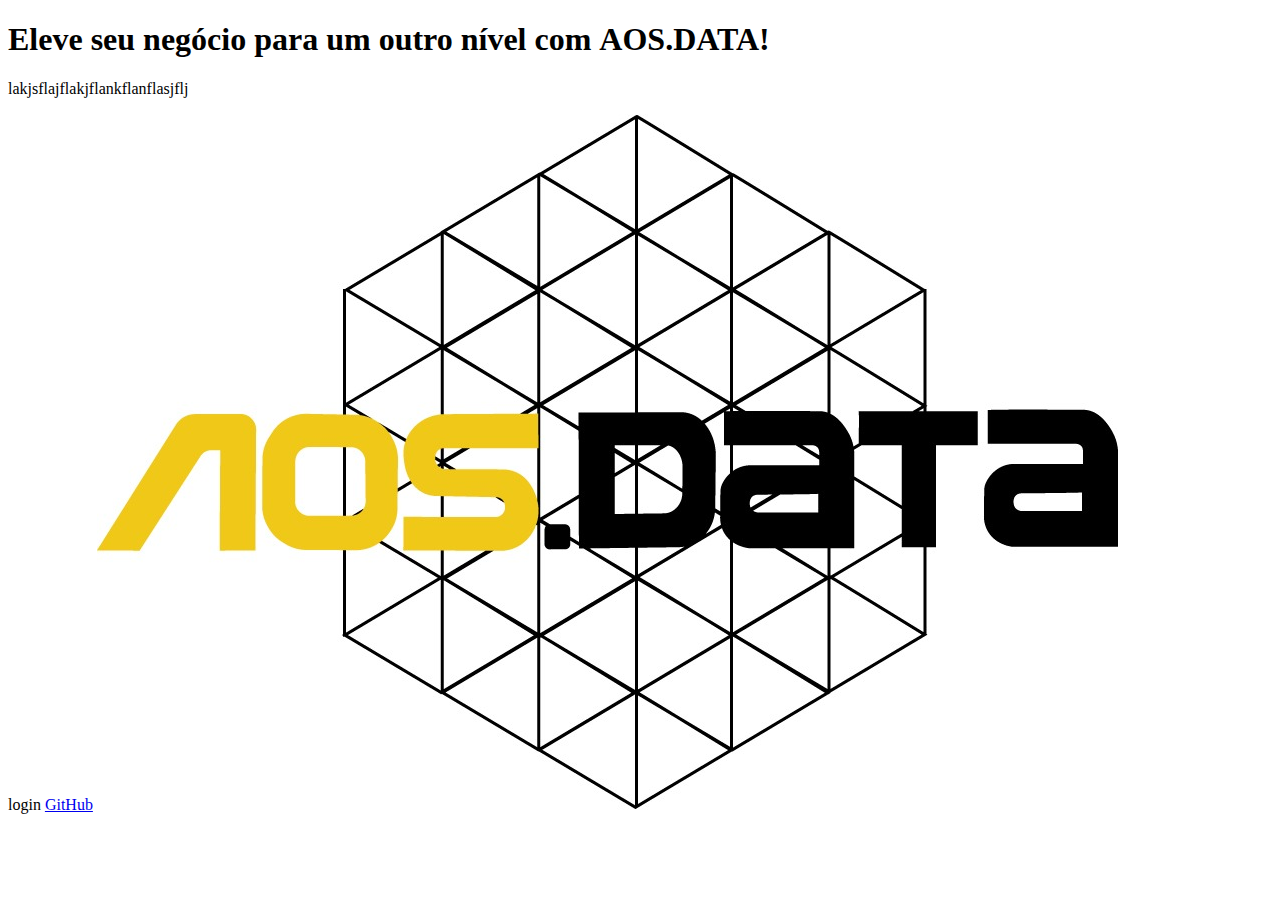
==== HTML/index.html @ fffd3bee "Add files via upload" ====
<!DOCTYPE html>
<html lang="pt-br">
<head>
    <meta charset="UTF-8">
    <meta http-equiv="X-UA-Compatible" content="IE=edge">
    <meta name="viewport" content="width=device-width, initial-scale=1.0">
    <title>Portifolio</title>
</head>
<body>
    <header></header>
    <main>
        <h1>Eleve seu negócio para um outro nível com <strong>AOS.DATA</strong>!</h1>
        <p>lakjsflajflakjflankflanflasjflj</p>
        <a>login</a>
        <a href="https://github.com/LucasOliveira321">GitHub</a>
        <img src="AOS - Logo com cubo v1.jpeg" alt="Logo AOS.DATA" >
    </main>
    <footer></footer>
</body>
</html>
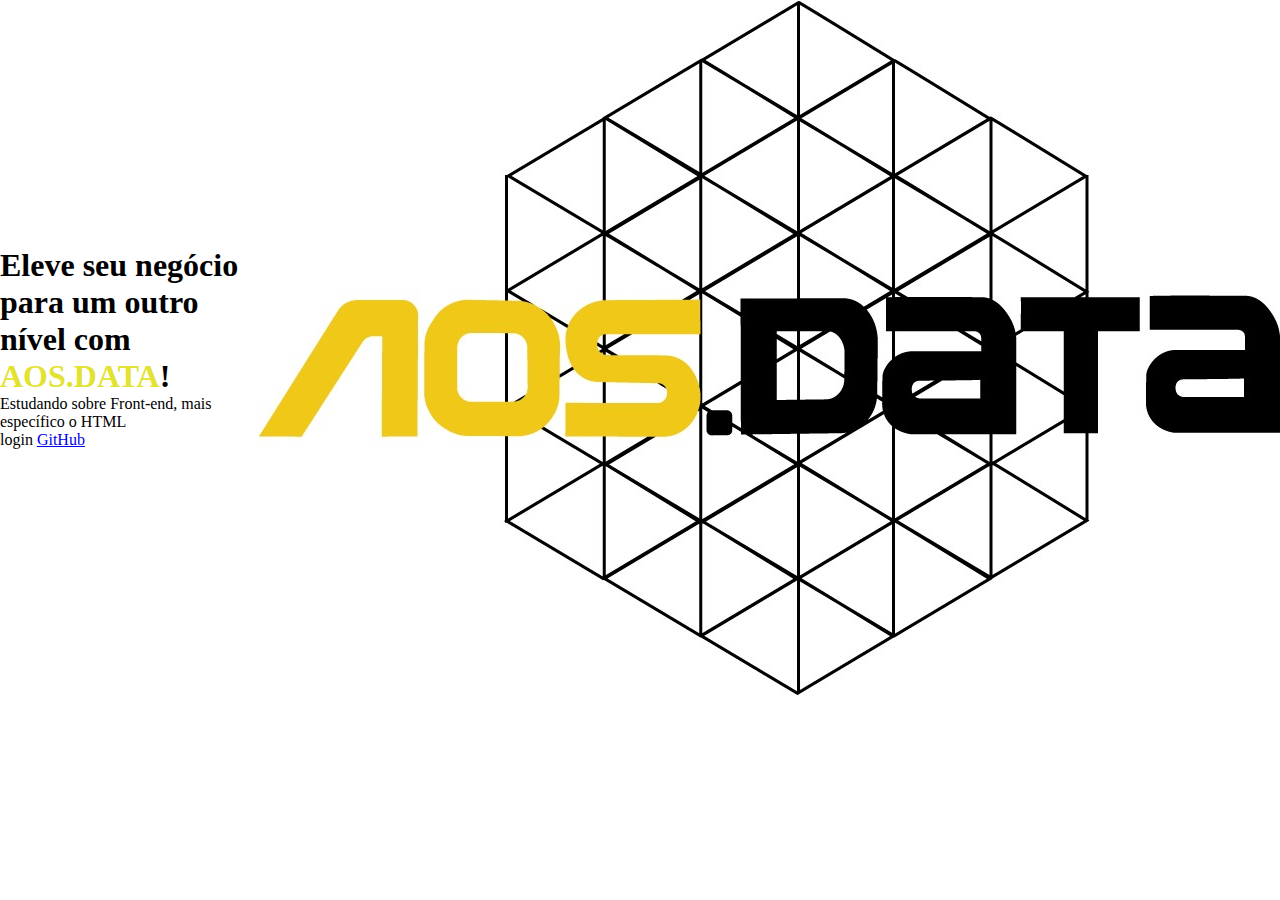
==== commit 71131839: "Criando style com css" ====
--- a/HTML/index.html
+++ b/HTML/index.html
@@ -4,15 +4,18 @@
     <meta charset="UTF-8">
     <meta http-equiv="X-UA-Compatible" content="IE=edge">
     <meta name="viewport" content="width=device-width, initial-scale=1.0">
+    <link rel="stylesheet" href="style.css">
     <title>Portifolio</title>
 </head>
 <body>
     <header></header>
-    <main>
-        <h1>Eleve seu negócio para um outro nível com <strong>AOS.DATA</strong>!</h1>
-        <p>lakjsflajflakjflankflanflasjflj</p>
-        <a>login</a>
-        <a href="https://github.com/LucasOliveira321">GitHub</a>
+    <main class="apresentacao">
+        <section>
+            <h1>Eleve seu negócio para um outro nível com <strong class="titulo-destaque">AOS.DATA</strong>!</h1>
+            <p>Estudando sobre Front-end, mais específico o HTML</p>
+            <a>login</a>
+            <a href="https://github.com/LucasOliveira321">GitHub</a>
+        </section>
         <img src="AOS - Logo com cubo v1.jpeg" alt="Logo AOS.DATA" >
     </main>
     <footer></footer>
--- a/HTML/style.css
+++ b/HTML/style.css
@@ -0,0 +1,20 @@
+* {
+    margin: 0;
+    padding: 0;
+}
+
+body{
+    height: 100vh;
+    box-sizing: border-box;
+    background-color: white;
+    color: black;
+}
+
+.apresentacao{
+    display: flex;
+    align-items: center;
+}
+
+.titulo-destaque{
+    color: rgba(225, 225, 35, 0.952);
+}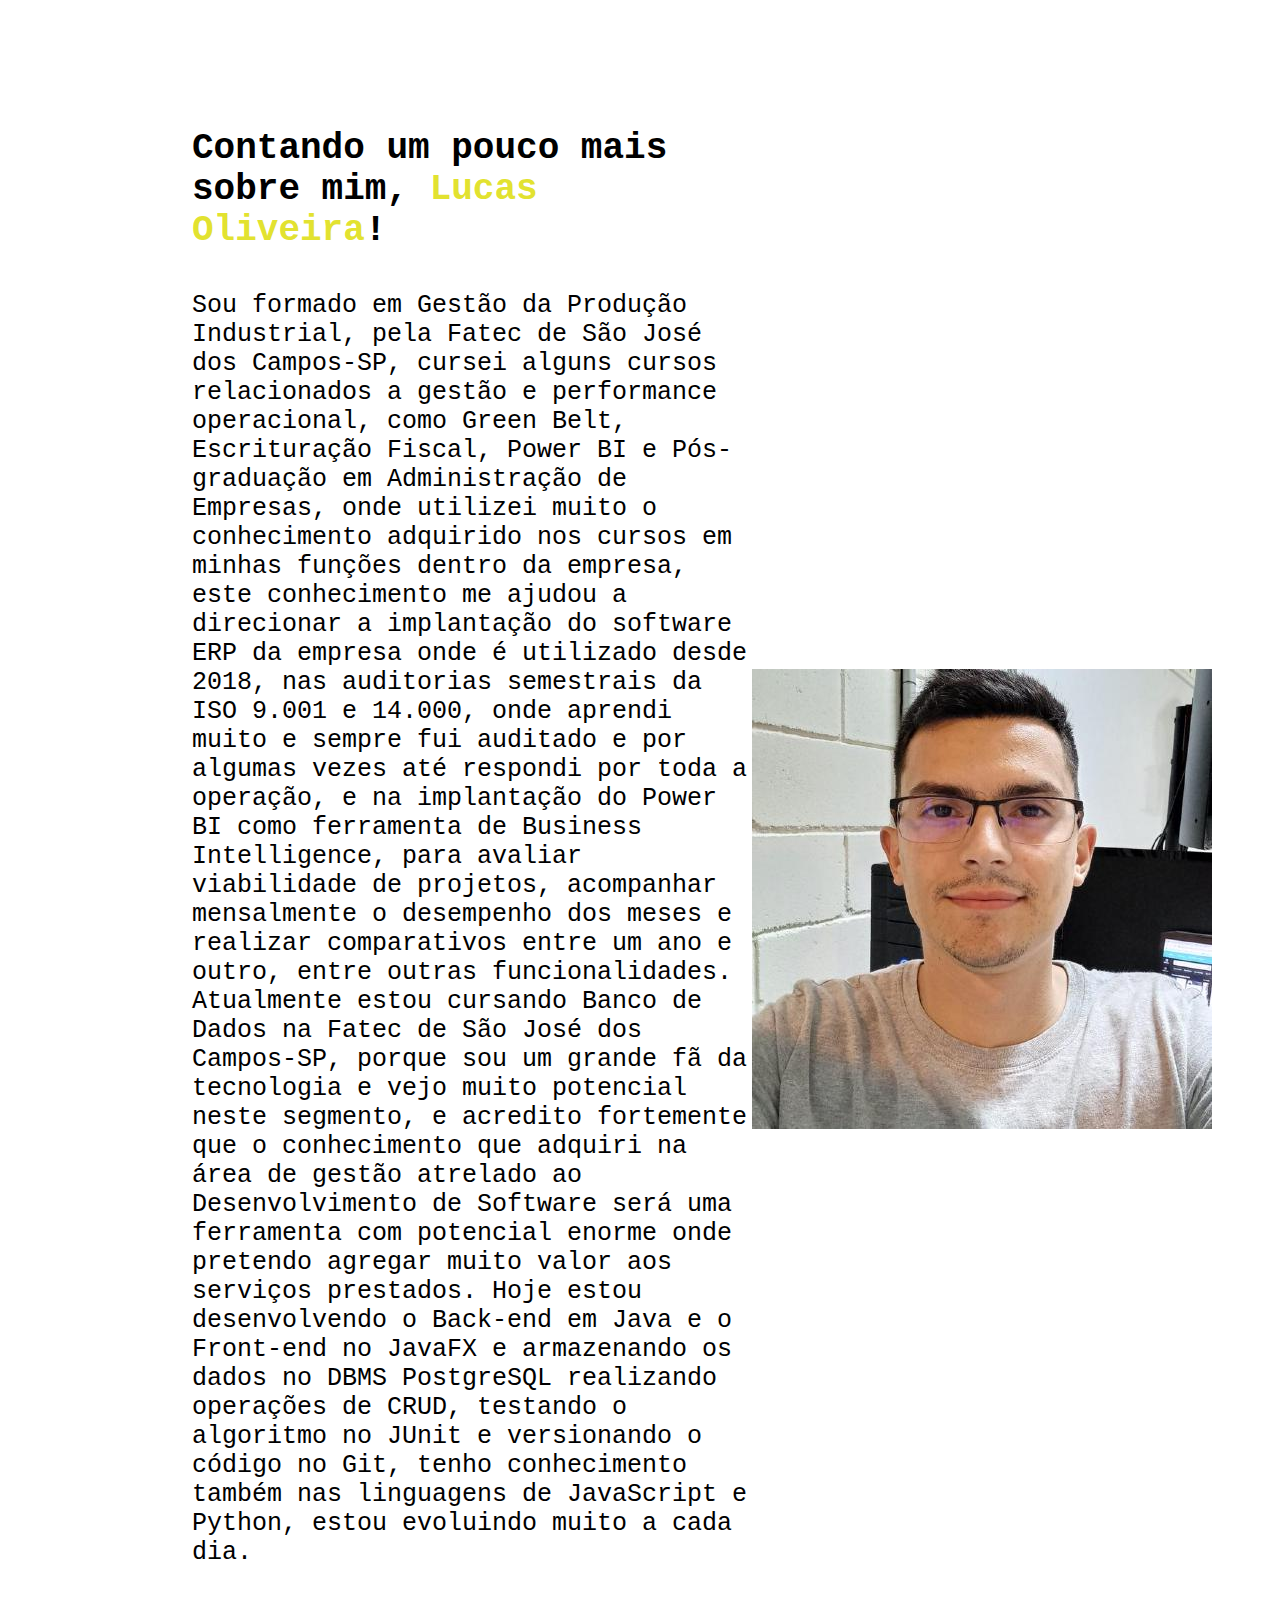
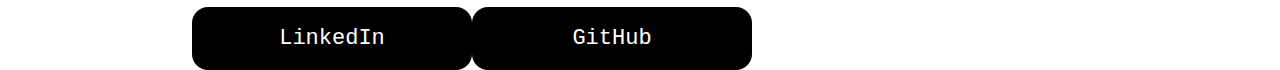
==== commit b60cb863: "Acrescentando fontes e alinhando com css" ====
--- a/HTML/index.html
+++ b/HTML/index.html
@@ -10,13 +10,17 @@
 <body>
     <header></header>
     <main class="apresentacao">
-        <section>
-            <h1>Eleve seu negócio para um outro nível com <strong class="titulo-destaque">AOS.DATA</strong>!</h1>
-            <p>Estudando sobre Front-end, mais específico o HTML</p>
-            <a>login</a>
-            <a href="https://github.com/LucasOliveira321">GitHub</a>
+        <section class="apresentacao__conteudo">
+            <h1 class="apresentacao__conteudo__titulo">Contando um pouco mais sobre mim, <strong class="titulo-destaque">Lucas Oliveira</strong>!</h1>
+            <p class="apresentacao__conteudo__texto">Sou formado em Gestão da Produção Industrial, pela Fatec de São José dos Campos-SP, cursei alguns cursos relacionados a gestão e performance operacional, como Green Belt, Escrituração Fiscal, Power BI e Pós-graduação em Administração de Empresas, onde utilizei muito o conhecimento adquirido nos cursos em minhas funções dentro da empresa, este conhecimento me ajudou a direcionar a implantação do software ERP da empresa onde é utilizado desde 2018, nas auditorias semestrais da ISO 9.001 e 14.000, onde aprendi muito e sempre fui auditado e por algumas vezes até respondi por toda a operação, e na implantação do Power BI como ferramenta de Business Intelligence, para avaliar viabilidade de projetos, acompanhar mensalmente o desempenho dos meses e realizar comparativos entre um ano e outro, entre outras funcionalidades. 
+                Atualmente estou cursando Banco de Dados na Fatec de São José dos Campos-SP, porque sou um grande fã da tecnologia e vejo muito potencial neste segmento, e acredito fortemente que o conhecimento que adquiri na área de gestão atrelado ao Desenvolvimento de Software será uma ferramenta com potencial enorme onde pretendo agregar muito valor aos serviços prestados.
+                Hoje estou desenvolvendo o Back-end em Java e o Front-end no JavaFX e armazenando os dados no DBMS PostgreSQL realizando operações de CRUD, testando o algoritmo no JUnit e versionando o código no Git, tenho conhecimento também nas linguagens de JavaScript e Python, estou evoluindo muito a cada dia.</p>
+            <div class="apresentacao__links">
+            <a class="apresentacao__links__links" href="https://www.linkedin.com/in/lucas-augusto-oliveira/">LinkedIn</a>
+            <a class="apresentacao__links__links" href="https://github.com/LucasOliveira321">GitHub</a>
+            </div>
         </section>
-        <img src="AOS - Logo com cubo v1.jpeg" alt="Logo AOS.DATA" >
+        <img src="Imagem/euu.jpg" alt="Minha foto">
     </main>
     <footer></footer>
 </body>
--- a/HTML/style.css
+++ b/HTML/style.css
@@ -1,3 +1,5 @@
+@import url('https://fonts.googleapis.com/css2?family=Crete+Round&family=Ubuntu+Mono:wght@400;700&display=swap');
+
 * {
     margin: 0;
     padding: 0;
@@ -11,8 +13,45 @@
 }
 
 .apresentacao{
+    margin: 10% 15%;
     display: flex;
     align-items: center;
+    justify-content: space-between;
+}
+.apresentacao__conteudo{
+    width: 615px;
+    height: auto;
+    display: flex;
+    flex-direction: column;
+    gap: 40px;
+}
+
+.apresentacao__conteudo__titulo{
+    font-size: 36px;
+    font-family: 'Ubuntu Mono', monospace;
+    font-weight: 700;
+}
+
+.apresentacao__conteudo__texto{
+    font-size: 25px;
+    font-family: 'Ubuntu Mono', monospace;
+}
+
+.apresentacao__links{
+    display: flex;
+    justify-content: space-between;
+}
+
+.apresentacao__links__links{
+    color: white;
+    border-radius: 16px;
+    font-size: 22px;
+    font-family: 'Ubuntu Mono', monospace;
+    background-color: black;
+    width: 280px;
+    padding: 19px 0;
+    text-align: center;
+    text-decoration: none;
 }
 
 .titulo-destaque{
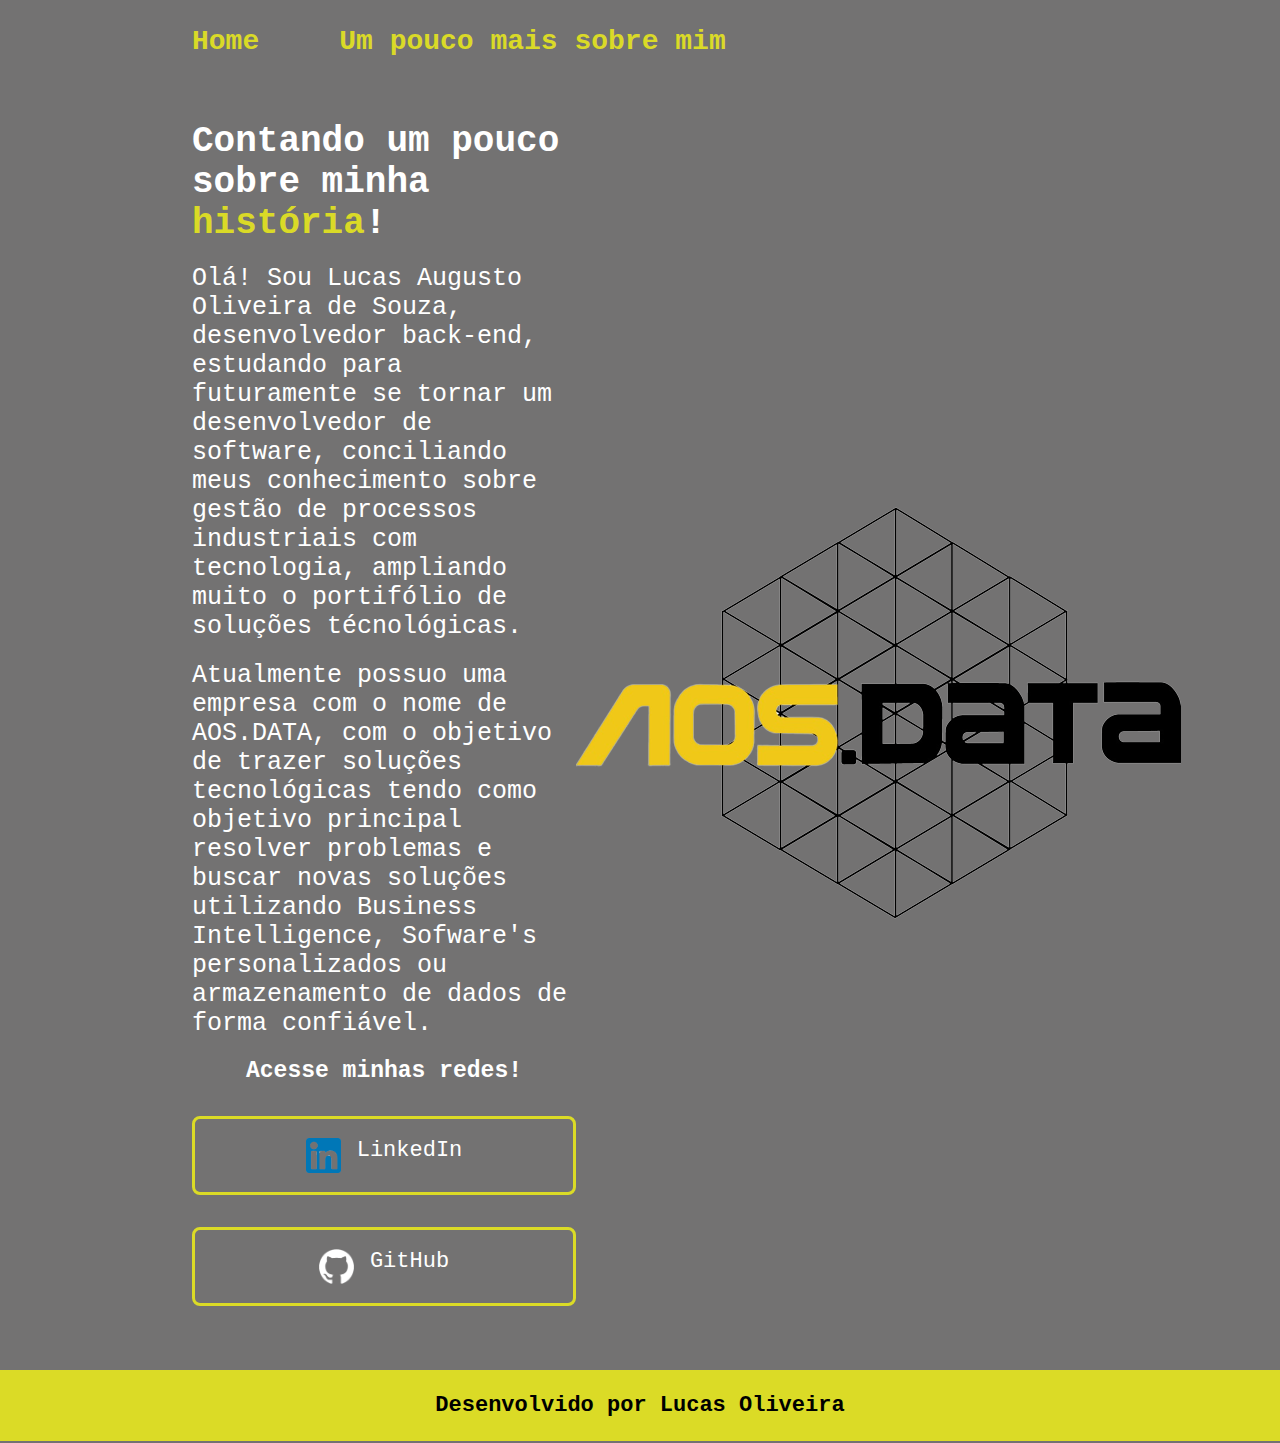
==== commit db99025c: "Criando variáveis no css e adicionando nova tela" ====
--- a/HTML/index.html
+++ b/HTML/index.html
@@ -8,20 +8,35 @@
     <title>Portifolio</title>
 </head>
 <body>
-    <header></header>
+    <header class="cabecalho">
+        <nav class="cabecalho__menu">
+            <a class="cabecalho__menu__link" href="index.html">Home</a>
+            <a class="cabecalho__menu__link" href="about.html">Um pouco mais sobre mim</a>
+        </nav>
+    </header>
     <main class="apresentacao">
         <section class="apresentacao__conteudo">
-            <h1 class="apresentacao__conteudo__titulo">Contando um pouco mais sobre mim, <strong class="titulo-destaque">Lucas Oliveira</strong>!</h1>
-            <p class="apresentacao__conteudo__texto">Sou formado em Gestão da Produção Industrial, pela Fatec de São José dos Campos-SP, cursei alguns cursos relacionados a gestão e performance operacional, como Green Belt, Escrituração Fiscal, Power BI e Pós-graduação em Administração de Empresas, onde utilizei muito o conhecimento adquirido nos cursos em minhas funções dentro da empresa, este conhecimento me ajudou a direcionar a implantação do software ERP da empresa onde é utilizado desde 2018, nas auditorias semestrais da ISO 9.001 e 14.000, onde aprendi muito e sempre fui auditado e por algumas vezes até respondi por toda a operação, e na implantação do Power BI como ferramenta de Business Intelligence, para avaliar viabilidade de projetos, acompanhar mensalmente o desempenho dos meses e realizar comparativos entre um ano e outro, entre outras funcionalidades. 
-                Atualmente estou cursando Banco de Dados na Fatec de São José dos Campos-SP, porque sou um grande fã da tecnologia e vejo muito potencial neste segmento, e acredito fortemente que o conhecimento que adquiri na área de gestão atrelado ao Desenvolvimento de Software será uma ferramenta com potencial enorme onde pretendo agregar muito valor aos serviços prestados.
-                Hoje estou desenvolvendo o Back-end em Java e o Front-end no JavaFX e armazenando os dados no DBMS PostgreSQL realizando operações de CRUD, testando o algoritmo no JUnit e versionando o código no Git, tenho conhecimento também nas linguagens de JavaScript e Python, estou evoluindo muito a cada dia.</p>
+            <h1 class="apresentacao__conteudo__titulo">Contando um pouco sobre minha <strong class="titulo-destaque">história</strong>!</h1>
+            <p class="apresentacao__conteudo__texto">Olá! Sou Lucas Augusto Oliveira de Souza, desenvolvedor back-end, estudando para futuramente se tornar um desenvolvedor de software, conciliando meus conhecimento sobre gestão de processos industriais com tecnologia, ampliando muito o portifólio de soluções técnológicas.</p>
+            <p class="apresentacao__conteudo__texto">Atualmente possuo uma empresa com o nome de AOS.DATA, com o objetivo de trazer soluções tecnológicas tendo como objetivo principal resolver problemas e buscar novas soluções utilizando Business Intelligence, Sofware's personalizados ou armazenamento de dados de forma confiável.</p>
             <div class="apresentacao__links">
-            <a class="apresentacao__links__links" href="https://www.linkedin.com/in/lucas-augusto-oliveira/">LinkedIn</a>
-            <a class="apresentacao__links__links" href="https://github.com/LucasOliveira321">GitHub</a>
+                <h2 class="apresentacao__links__subtitulo">Acesse minhas redes!</h2>
+                <a class="apresentacao__links__links" href="https://www.linkedin.com/in/lucas-augusto-oliveira/">
+                    <img class="apresentacao__links__icons" src="Imagem/linkedIn.png">
+                    LinkedIn
+                </a>
+                <a class="apresentacao__links__links" href="https://github.com/LucasOliveira321">
+                    <img class="apresentacao__links__icons" src="Imagem/GitHub.png">
+                    GitHub
+                </a>
             </div>
         </section>
-        <img src="Imagem/euu.jpg" alt="Minha foto">
+        <img src="Imagem/AOS_-_Logo_com_cubo_v1-removebg-preview.png" alt="AOS.DATA">
     </main>
-    <footer></footer>
+    <footer class="rodape">
+        <p>
+            Desenvolvido por Lucas Oliveira
+        </p>
+    </footer>
 </body>
 </html>--- a/HTML/style.css
+++ b/HTML/style.css
@@ -1,4 +1,12 @@
 @import url('https://fonts.googleapis.com/css2?family=Crete+Round&family=Ubuntu+Mono:wght@400;700&display=swap');
+
+:root{
+    --cor-primaria: rgb(115, 114, 114);
+    --cor-secundaria: white;
+    --cor-terciaria: rgba(225, 225, 35, 0.952);
+
+    --font-principal: 'Ubuntu Mono', monospace;
+}
 
 * {
     margin: 0;
@@ -6,54 +14,101 @@
 }
 
 body{
-    height: 100vh;
     box-sizing: border-box;
-    background-color: white;
-    color: black;
+    background-color: var(--cor-primaria);
+    color: var(--cor-secundaria);
+}
+
+.cabecalho{
+    padding: 2% 0% 0% 15%;
+}
+
+.cabecalho__menu{
+    display: flex;
+    gap: 80px;
+}
+
+.cabecalho__menu__link{
+    font-family: var(--font-principal);
+    font-size: 28px;
+    font-weight: 700;
+    color: var(--cor-terciaria);
+    text-decoration: none;
 }
 
 .apresentacao{
-    margin: 10% 15%;
+    padding: 5% 15%;
     display: flex;
     align-items: center;
     justify-content: space-between;
 }
 .apresentacao__conteudo{
-    width: 615px;
+    width: 700px;
     height: auto;
     display: flex;
     flex-direction: column;
-    gap: 40px;
+    gap: 20px;
 }
 
 .apresentacao__conteudo__titulo{
     font-size: 36px;
-    font-family: 'Ubuntu Mono', monospace;
+    font-family: var(--font-principal);
     font-weight: 700;
 }
 
 .apresentacao__conteudo__texto{
     font-size: 25px;
-    font-family: 'Ubuntu Mono', monospace;
+    font-family: var(--font-principal);
 }
 
 .apresentacao__links{
     display: flex;
+    flex-direction: column;
     justify-content: space-between;
+    align-items: center;
+    font-family: var(--font-principal);
+    gap: 32px;
+}
+
+.apresentacao__links__subtitulo{
+    font-family: var(--font-principal);
+    font-size: 23px;
 }
 
 .apresentacao__links__links{
-    color: white;
-    border-radius: 16px;
+    display: flex;
+    justify-content: center;
+    gap: 16px;
+    color: var(--cor-secundaria);
+    border-radius: 8px;
     font-size: 22px;
-    font-family: 'Ubuntu Mono', monospace;
-    background-color: black;
-    width: 280px;
+    font-family: var(--font-principal);
+    border: 3px solid var(--cor-terciaria);
+    width: 378px;
     padding: 19px 0;
     text-align: center;
     text-decoration: none;
 }
+.apresentacao__links__links:hover{
+    background-color: black;
+}
+
+.apresentacao__links__icons{
+    width: 35px;
+    height: 35px;
+    text-align: center;
+}
+
+.rodape{
+    color: black;
+    background-color: var(--cor-terciaria);
+    font-family: var(--font-principal);
+    padding: 23px;
+    font-size: 22px;
+    font-weight: 700;
+    text-align: center;
+}
 
 .titulo-destaque{
-    color: rgba(225, 225, 35, 0.952);
+    color: var(--cor-terciaria);
 }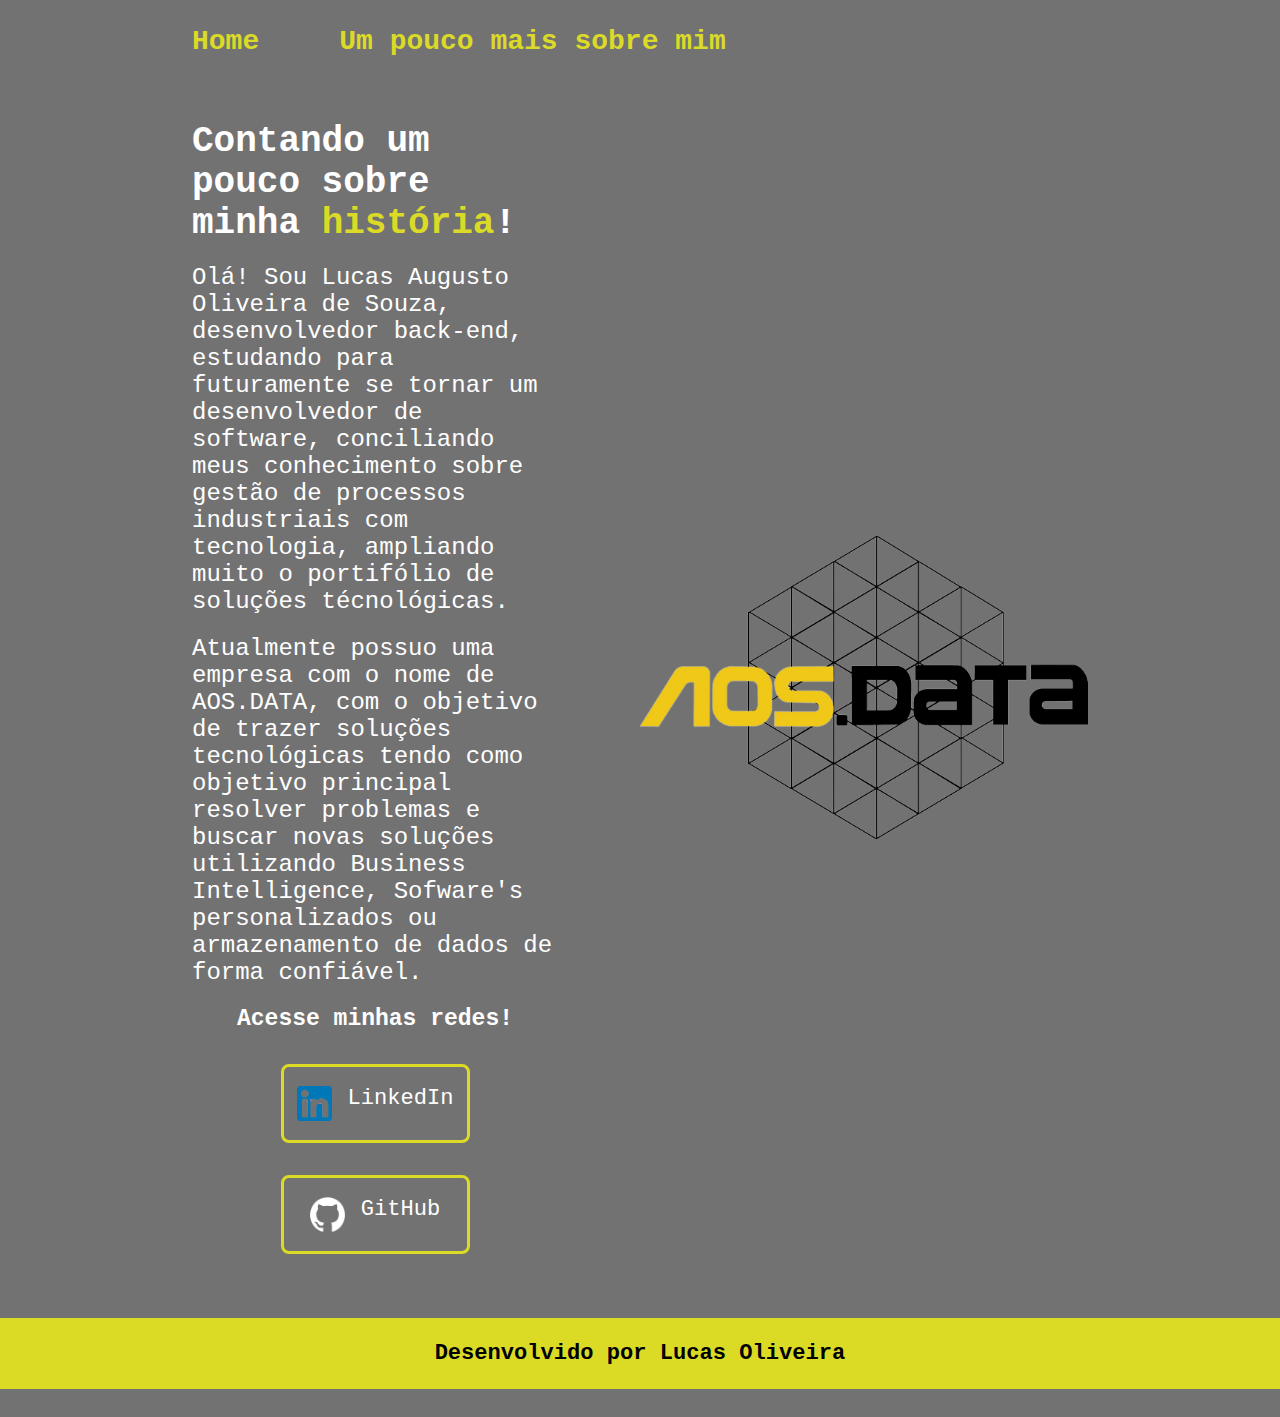
==== commit 981eee09: "Realizando responsividade no site" ====
--- a/HTML/index.html
+++ b/HTML/index.html
@@ -21,17 +21,17 @@
             <p class="apresentacao__conteudo__texto">Atualmente possuo uma empresa com o nome de AOS.DATA, com o objetivo de trazer soluções tecnológicas tendo como objetivo principal resolver problemas e buscar novas soluções utilizando Business Intelligence, Sofware's personalizados ou armazenamento de dados de forma confiável.</p>
             <div class="apresentacao__links">
                 <h2 class="apresentacao__links__subtitulo">Acesse minhas redes!</h2>
-                <a class="apresentacao__links__links" href="https://www.linkedin.com/in/lucas-augusto-oliveira/">
+                <a class="apresentacao__links__navegacao" href="https://www.linkedin.com/in/lucas-augusto-oliveira/">
                     <img class="apresentacao__links__icons" src="Imagem/linkedIn.png">
                     LinkedIn
                 </a>
-                <a class="apresentacao__links__links" href="https://github.com/LucasOliveira321">
+                <a class="apresentacao__links__navegacao" href="https://github.com/LucasOliveira321">
                     <img class="apresentacao__links__icons" src="Imagem/GitHub.png">
                     GitHub
                 </a>
             </div>
         </section>
-        <img src="Imagem/AOS_-_Logo_com_cubo_v1-removebg-preview.png" alt="AOS.DATA">
+        <img class="apresentacao__imagem" src="Imagem/AOS_-_Logo_com_cubo_v1-removebg-preview.png" alt="AOS.DATA">
     </main>
     <footer class="rodape">
         <p>
--- a/HTML/style.css
+++ b/HTML/style.css
@@ -30,7 +30,7 @@
 
 .cabecalho__menu__link{
     font-family: var(--font-principal);
-    font-size: 28px;
+    font-size: 1.75rem;
     font-weight: 700;
     color: var(--cor-terciaria);
     text-decoration: none;
@@ -41,9 +41,10 @@
     display: flex;
     align-items: center;
     justify-content: space-between;
+    gap: 82px;
 }
 .apresentacao__conteudo{
-    width: 700px;
+    width: 50%;
     height: auto;
     display: flex;
     flex-direction: column;
@@ -51,13 +52,13 @@
 }
 
 .apresentacao__conteudo__titulo{
-    font-size: 36px;
+    font-size: 2.25rem;
     font-family: var(--font-principal);
     font-weight: 700;
 }
 
 .apresentacao__conteudo__texto{
-    font-size: 25px;
+    font-size: 1.5rem;
     font-family: var(--font-principal);
 }
 
@@ -75,16 +76,16 @@
     font-size: 23px;
 }
 
-.apresentacao__links__links{
+.apresentacao__links__navegacao{
     display: flex;
     justify-content: center;
     gap: 16px;
     color: var(--cor-secundaria);
     border-radius: 8px;
-    font-size: 22px;
+    font-size: 1.38rem;
     font-family: var(--font-principal);
     border: 3px solid var(--cor-terciaria);
-    width: 378px;
+    width: 50%;
     padding: 19px 0;
     text-align: center;
     text-decoration: none;
@@ -99,16 +100,39 @@
     text-align: center;
 }
 
+.apresentacao__imagem{
+    width: 50%;
+}
+
 .rodape{
     color: black;
     background-color: var(--cor-terciaria);
     font-family: var(--font-principal);
     padding: 23px;
-    font-size: 22px;
+    font-size: 1.38rem;
     font-weight: 700;
     text-align: center;
 }
 
 .titulo-destaque{
     color: var(--cor-terciaria);
+}
+
+@media (max-width: 1200px){
+    .cabecalho{
+        padding: 10%;
+    }
+
+    .cabecalho__menu{
+        justify-content: center;
+    }
+
+    .apresentacao{
+        padding: 5%;
+        flex-direction: column-reverse;
+    }
+
+    .apresentacao__conteudo{
+        width: auto;
+    }
 }